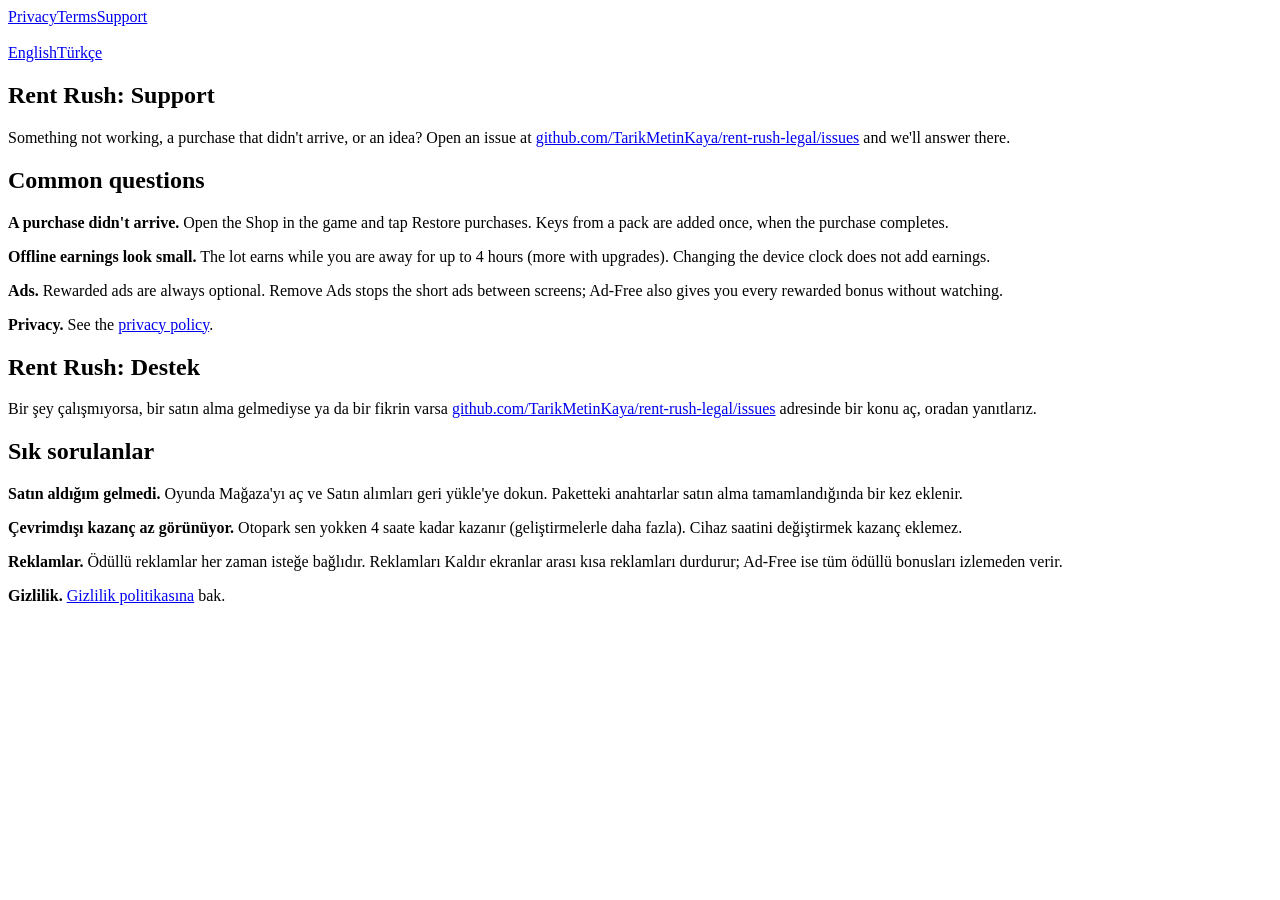
==== support/index.html @ 8d8c52c4 "Rent Rush privacy, terms and support pages Co-Authored-By: Claude Opus 5.5 <noreply@anthropic.com>" ====
<!doctype html>
<html lang="en">
<head>
<meta charset="utf-8">
<meta name="viewport" content="width=device-width, initial-scale=1">
<title>Rent Rush: Support</title>
<link rel="stylesheet" href="/rent-rush-legal/style.css">
</head>
<body>
<header><div class="in"><a href="/rent-rush-legal/">Privacy</a><a href="/rent-rush-legal/terms/">Terms</a><a href="/rent-rush-legal/support/">Support</a></div></header>
<main>
<nav class="lang" style="margin-top:18px"><a href="#en">English</a><a href="#tr">Türkçe</a></nav>
<section id="en" class="card">
<h1>Rent Rush: Support</h1>
<p>Something not working, a purchase that didn't arrive, or an idea? Open an issue at
<a href="https://github.com/TarikMetinKaya/rent-rush-legal/issues">github.com/TarikMetinKaya/rent-rush-legal/issues</a> and we'll answer there.</p>
<h2>Common questions</h2>
<p><strong>A purchase didn't arrive.</strong> Open the Shop in the game and tap Restore purchases. Keys from a pack are added once, when the purchase completes.</p>
<p><strong>Offline earnings look small.</strong> The lot earns while you are away for up to 4 hours (more with upgrades). Changing the device clock does not add earnings.</p>
<p><strong>Ads.</strong> Rewarded ads are always optional. Remove Ads stops the short ads between screens; Ad-Free also gives you every rewarded bonus without watching.</p>
<p><strong>Privacy.</strong> See the <a href="/rent-rush-legal/">privacy policy</a>.</p>
</section>
<section id="tr" class="card">
<h1>Rent Rush: Destek</h1>
<p>Bir şey çalışmıyorsa, bir satın alma gelmediyse ya da bir fikrin varsa
<a href="https://github.com/TarikMetinKaya/rent-rush-legal/issues">github.com/TarikMetinKaya/rent-rush-legal/issues</a> adresinde bir konu aç, oradan yanıtlarız.</p>
<h2>Sık sorulanlar</h2>
<p><strong>Satın aldığım gelmedi.</strong> Oyunda Mağaza'yı aç ve Satın alımları geri yükle'ye dokun. Paketteki anahtarlar satın alma tamamlandığında bir kez eklenir.</p>
<p><strong>Çevrimdışı kazanç az görünüyor.</strong> Otopark sen yokken 4 saate kadar kazanır (geliştirmelerle daha fazla). Cihaz saatini değiştirmek kazanç eklemez.</p>
<p><strong>Reklamlar.</strong> Ödüllü reklamlar her zaman isteğe bağlıdır. Reklamları Kaldır ekranlar arası kısa reklamları durdurur; Ad-Free ise tüm ödüllü bonusları izlemeden verir.</p>
<p><strong>Gizlilik.</strong> <a href="/rent-rush-legal/">Gizlilik politikasına</a> bak.</p>
</section>
</main>
</body>
</html>
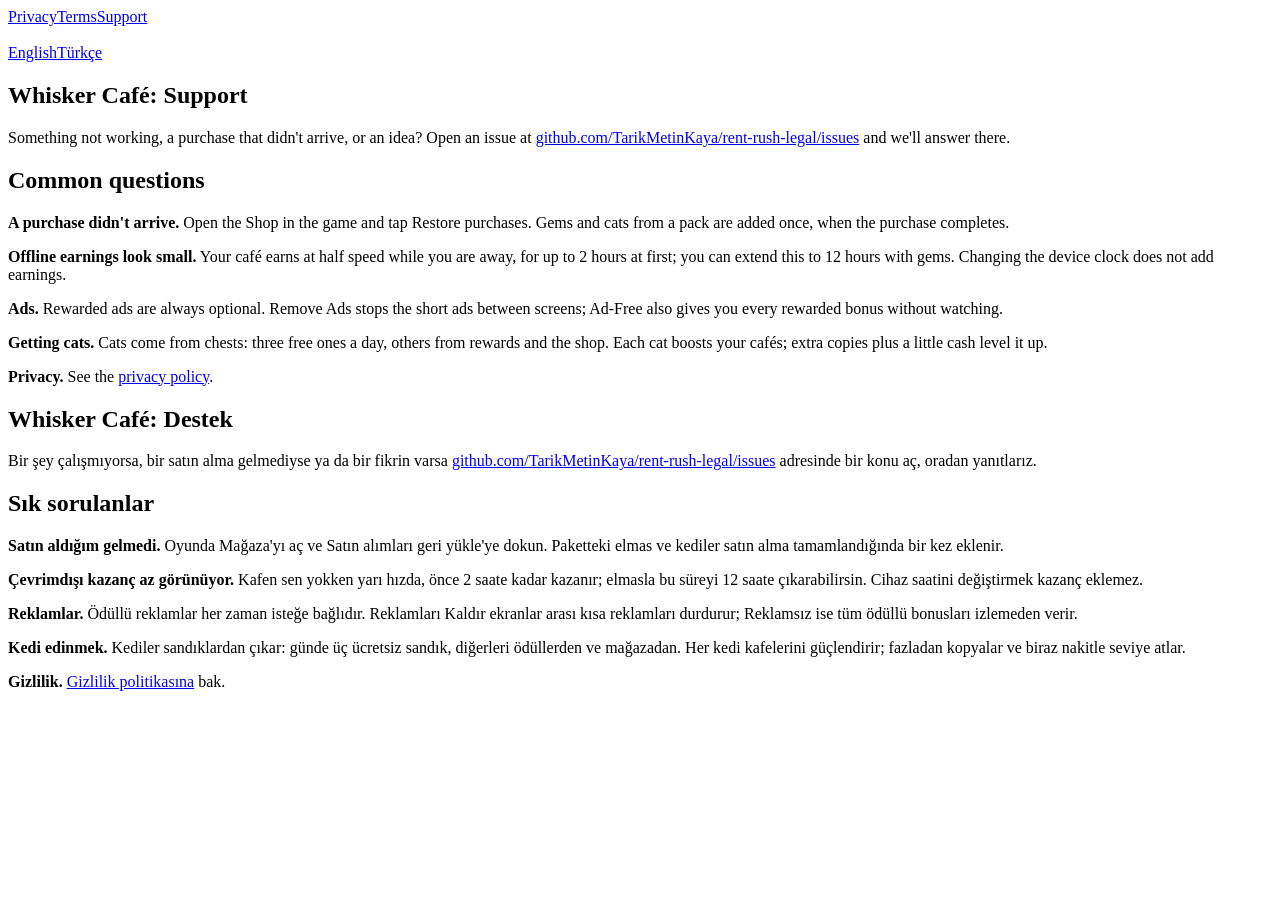
==== commit 5e6d7e39: "Whisker Café privacy, terms and support pages Co-Authored-By: Claude Opus 5.5 <noreply@anthropic.com" ====
--- a/support/index.html
+++ b/support/index.html
@@ -3,7 +3,7 @@
 <head>
 <meta charset="utf-8">
 <meta name="viewport" content="width=device-width, initial-scale=1">
-<title>Rent Rush: Support</title>
+<title>Whisker Café: Support</title>
 <link rel="stylesheet" href="/rent-rush-legal/style.css">
 </head>
 <body>
@@ -11,23 +11,25 @@
 <main>
 <nav class="lang" style="margin-top:18px"><a href="#en">English</a><a href="#tr">Türkçe</a></nav>
 <section id="en" class="card">
-<h1>Rent Rush: Support</h1>
+<h1>Whisker Café: Support</h1>
 <p>Something not working, a purchase that didn't arrive, or an idea? Open an issue at
 <a href="https://github.com/TarikMetinKaya/rent-rush-legal/issues">github.com/TarikMetinKaya/rent-rush-legal/issues</a> and we'll answer there.</p>
 <h2>Common questions</h2>
-<p><strong>A purchase didn't arrive.</strong> Open the Shop in the game and tap Restore purchases. Keys from a pack are added once, when the purchase completes.</p>
-<p><strong>Offline earnings look small.</strong> The lot earns while you are away for up to 4 hours (more with upgrades). Changing the device clock does not add earnings.</p>
+<p><strong>A purchase didn't arrive.</strong> Open the Shop in the game and tap Restore purchases. Gems and cats from a pack are added once, when the purchase completes.</p>
+<p><strong>Offline earnings look small.</strong> Your café earns at half speed while you are away, for up to 2 hours at first; you can extend this to 12 hours with gems. Changing the device clock does not add earnings.</p>
 <p><strong>Ads.</strong> Rewarded ads are always optional. Remove Ads stops the short ads between screens; Ad-Free also gives you every rewarded bonus without watching.</p>
+<p><strong>Getting cats.</strong> Cats come from chests: three free ones a day, others from rewards and the shop. Each cat boosts your cafés; extra copies plus a little cash level it up.</p>
 <p><strong>Privacy.</strong> See the <a href="/rent-rush-legal/">privacy policy</a>.</p>
 </section>
 <section id="tr" class="card">
-<h1>Rent Rush: Destek</h1>
+<h1>Whisker Café: Destek</h1>
 <p>Bir şey çalışmıyorsa, bir satın alma gelmediyse ya da bir fikrin varsa
 <a href="https://github.com/TarikMetinKaya/rent-rush-legal/issues">github.com/TarikMetinKaya/rent-rush-legal/issues</a> adresinde bir konu aç, oradan yanıtlarız.</p>
 <h2>Sık sorulanlar</h2>
-<p><strong>Satın aldığım gelmedi.</strong> Oyunda Mağaza'yı aç ve Satın alımları geri yükle'ye dokun. Paketteki anahtarlar satın alma tamamlandığında bir kez eklenir.</p>
-<p><strong>Çevrimdışı kazanç az görünüyor.</strong> Otopark sen yokken 4 saate kadar kazanır (geliştirmelerle daha fazla). Cihaz saatini değiştirmek kazanç eklemez.</p>
-<p><strong>Reklamlar.</strong> Ödüllü reklamlar her zaman isteğe bağlıdır. Reklamları Kaldır ekranlar arası kısa reklamları durdurur; Ad-Free ise tüm ödüllü bonusları izlemeden verir.</p>
+<p><strong>Satın aldığım gelmedi.</strong> Oyunda Mağaza'yı aç ve Satın alımları geri yükle'ye dokun. Paketteki elmas ve kediler satın alma tamamlandığında bir kez eklenir.</p>
+<p><strong>Çevrimdışı kazanç az görünüyor.</strong> Kafen sen yokken yarı hızda, önce 2 saate kadar kazanır; elmasla bu süreyi 12 saate çıkarabilirsin. Cihaz saatini değiştirmek kazanç eklemez.</p>
+<p><strong>Reklamlar.</strong> Ödüllü reklamlar her zaman isteğe bağlıdır. Reklamları Kaldır ekranlar arası kısa reklamları durdurur; Reklamsız ise tüm ödüllü bonusları izlemeden verir.</p>
+<p><strong>Kedi edinmek.</strong> Kediler sandıklardan çıkar: günde üç ücretsiz sandık, diğerleri ödüllerden ve mağazadan. Her kedi kafelerini güçlendirir; fazladan kopyalar ve biraz nakitle seviye atlar.</p>
 <p><strong>Gizlilik.</strong> <a href="/rent-rush-legal/">Gizlilik politikasına</a> bak.</p>
 </section>
 </main>
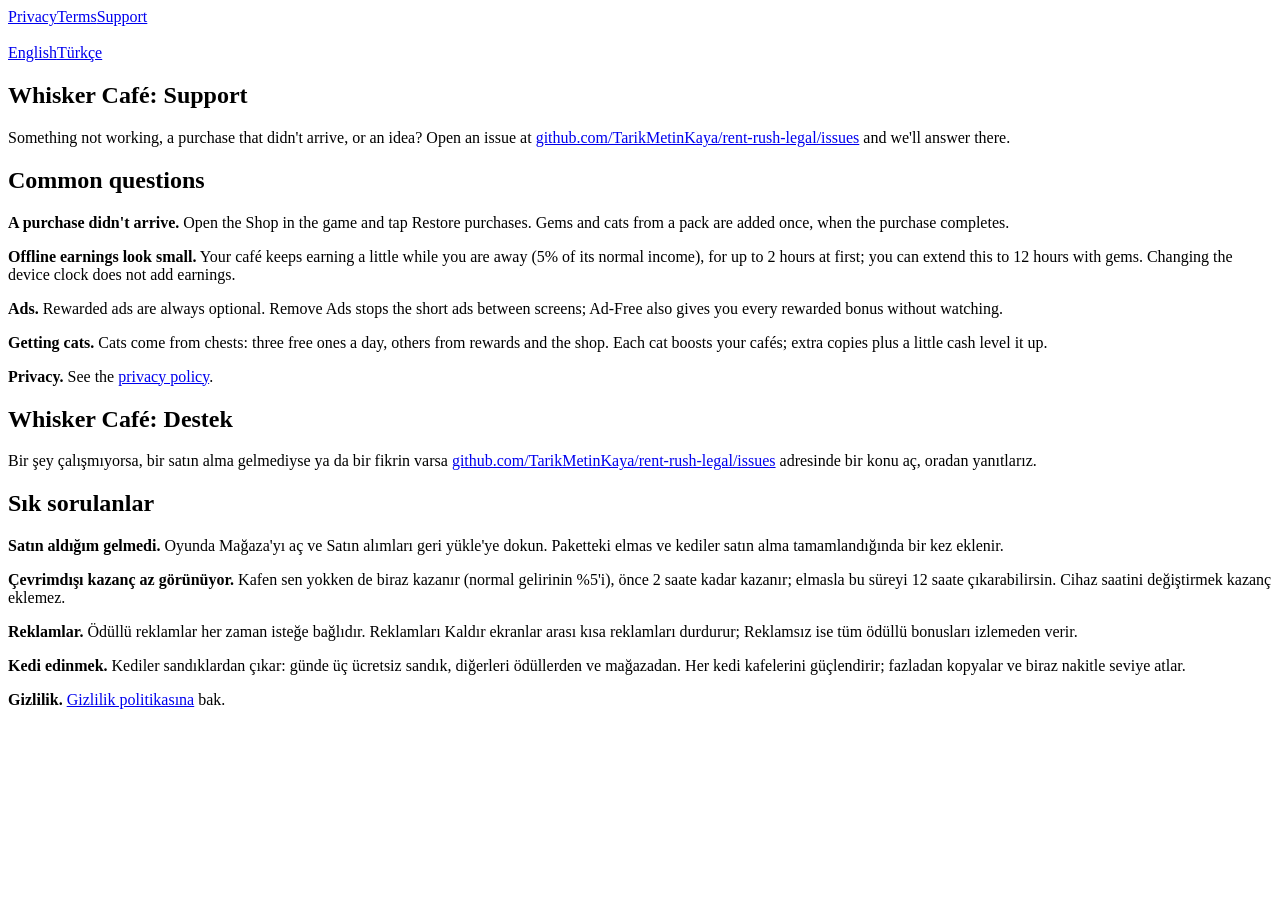
==== commit 045700c1: "Support: offline earnings at 5%, cats from chests Co-Authored-By: Claude Opus 5.5 <noreply@anthropic" ====
--- a/support/index.html
+++ b/support/index.html
@@ -16,7 +16,7 @@
 <a href="https://github.com/TarikMetinKaya/rent-rush-legal/issues">github.com/TarikMetinKaya/rent-rush-legal/issues</a> and we'll answer there.</p>
 <h2>Common questions</h2>
 <p><strong>A purchase didn't arrive.</strong> Open the Shop in the game and tap Restore purchases. Gems and cats from a pack are added once, when the purchase completes.</p>
-<p><strong>Offline earnings look small.</strong> Your café earns at half speed while you are away, for up to 2 hours at first; you can extend this to 12 hours with gems. Changing the device clock does not add earnings.</p>
+<p><strong>Offline earnings look small.</strong> Your café keeps earning a little while you are away (5% of its normal income), for up to 2 hours at first; you can extend this to 12 hours with gems. Changing the device clock does not add earnings.</p>
 <p><strong>Ads.</strong> Rewarded ads are always optional. Remove Ads stops the short ads between screens; Ad-Free also gives you every rewarded bonus without watching.</p>
 <p><strong>Getting cats.</strong> Cats come from chests: three free ones a day, others from rewards and the shop. Each cat boosts your cafés; extra copies plus a little cash level it up.</p>
 <p><strong>Privacy.</strong> See the <a href="/rent-rush-legal/">privacy policy</a>.</p>
@@ -27,7 +27,7 @@
 <a href="https://github.com/TarikMetinKaya/rent-rush-legal/issues">github.com/TarikMetinKaya/rent-rush-legal/issues</a> adresinde bir konu aç, oradan yanıtlarız.</p>
 <h2>Sık sorulanlar</h2>
 <p><strong>Satın aldığım gelmedi.</strong> Oyunda Mağaza'yı aç ve Satın alımları geri yükle'ye dokun. Paketteki elmas ve kediler satın alma tamamlandığında bir kez eklenir.</p>
-<p><strong>Çevrimdışı kazanç az görünüyor.</strong> Kafen sen yokken yarı hızda, önce 2 saate kadar kazanır; elmasla bu süreyi 12 saate çıkarabilirsin. Cihaz saatini değiştirmek kazanç eklemez.</p>
+<p><strong>Çevrimdışı kazanç az görünüyor.</strong> Kafen sen yokken de biraz kazanır (normal gelirinin %5'i), önce 2 saate kadar kazanır; elmasla bu süreyi 12 saate çıkarabilirsin. Cihaz saatini değiştirmek kazanç eklemez.</p>
 <p><strong>Reklamlar.</strong> Ödüllü reklamlar her zaman isteğe bağlıdır. Reklamları Kaldır ekranlar arası kısa reklamları durdurur; Reklamsız ise tüm ödüllü bonusları izlemeden verir.</p>
 <p><strong>Kedi edinmek.</strong> Kediler sandıklardan çıkar: günde üç ücretsiz sandık, diğerleri ödüllerden ve mağazadan. Her kedi kafelerini güçlendirir; fazladan kopyalar ve biraz nakitle seviye atlar.</p>
 <p><strong>Gizlilik.</strong> <a href="/rent-rush-legal/">Gizlilik politikasına</a> bak.</p>
